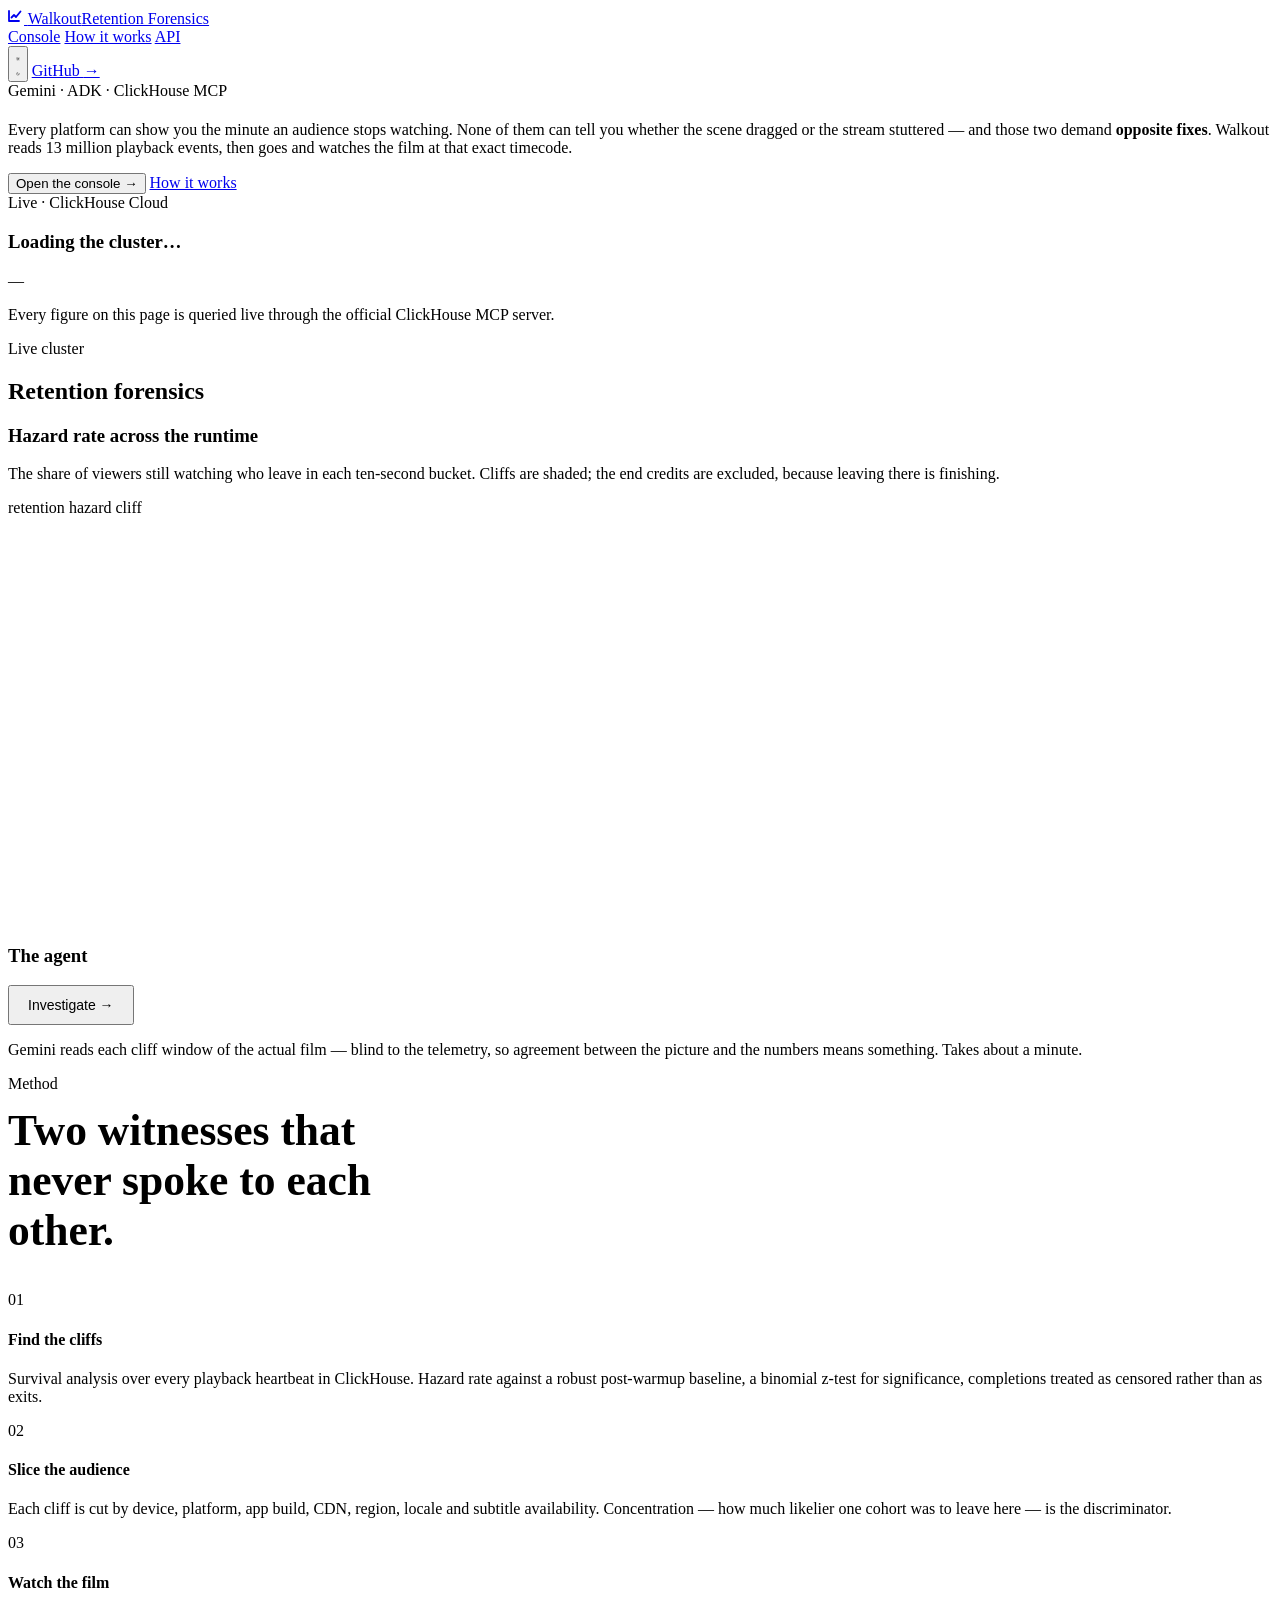
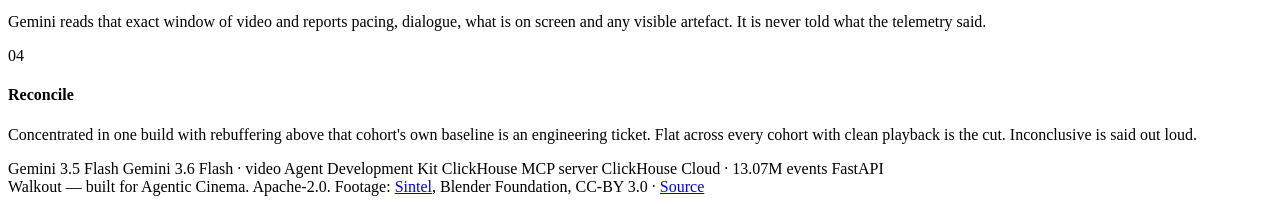
==== src/walkout/web/static/index.html @ 8a5adb57 "Add the web console: live curve, cliff evidence, streaming agent Two layers, deliberately separated." ====
<!doctype html>
<html lang="en" data-theme="light">
<head>
<meta charset="utf-8">
<meta name="viewport" content="width=device-width, initial-scale=1">
<title>Walkout — why audiences stop watching</title>
<meta name="description" content="Walkout finds where an audience abandons a title and tells you why: the cut, the subtitles, or the CDN.">
<link rel="preconnect" href="https://fonts.googleapis.com">
<link rel="preconnect" href="https://fonts.gstatic.com" crossorigin>
<link href="https://fonts.googleapis.com/css2?family=Inter+Tight:wght@400;500;600;700&family=JetBrains+Mono:wght@400;500;600&display=swap" rel="stylesheet">
<link rel="stylesheet" href="/static/styles.css">
<link rel="icon" href="data:image/svg+xml,<svg xmlns='http://www.w3.org/2000/svg' viewBox='0 0 100 100'><text y='.9em' font-size='90'>📉</text></svg>">
</head>
<body>

<nav class="nav" id="nav">
  <div class="shell">
    <a class="brand" href="/">
      <span class="mark" aria-hidden="true">
        <svg width="16" height="16" viewBox="0 0 16 16" fill="none" stroke="currentColor" stroke-width="1.8" stroke-linecap="round" stroke-linejoin="round">
          <path d="M1 3v10h10"/><path d="M3.5 9.5 6 7l2 2 4.5-5.5"/>
        </svg>
      </span>
      <span>Walkout<span class="sub">Retention Forensics</span></span>
    </a>

    <div class="nav-links">
      <a href="#console">Console</a>
      <a href="#how">How it works</a>
      <a href="/api/docs">API</a>
    </div>

    <div class="nav-right">
      <button class="icon-btn" id="theme" aria-label="Switch theme" title="Switch theme">
        <svg class="sun" viewBox="0 0 24 24" fill="none" stroke="currentColor" stroke-width="2" stroke-linecap="round"><circle cx="12" cy="12" r="4"/><path d="M12 2v2M12 20v2M4.9 4.9l1.4 1.4M17.7 17.7l1.4 1.4M2 12h2M20 12h2M4.9 19.1l1.4-1.4M17.7 6.3l1.4-1.4"/></svg>
        <svg class="moon" viewBox="0 0 24 24" fill="none" stroke="currentColor" stroke-width="2" stroke-linecap="round" stroke-linejoin="round"><path d="M21 12.8A9 9 0 1 1 11.2 3a7 7 0 0 0 9.8 9.8z"/></svg>
      </button>
      <a class="btn" href="https://github.com/martinvibes/walkout" target="_blank" rel="noopener">
        GitHub <span class="arrow">→</span>
      </a>
    </div>
  </div>
</nav>

<header class="hero">
  <div class="shell hero-grid">
    <div>
      <span class="eyebrow">Gemini · ADK · ClickHouse MCP</span>
      <h1 class="headline" id="headline" data-text="Everyone knows when. |Nobody knows why."></h1>
      <p class="lede fade-up">
        Every platform can show you the minute an audience stops watching. None of them can tell you
        whether the scene dragged or the stream stuttered — and those two demand
        <strong>opposite fixes</strong>. Walkout reads 13 million playback events, then goes and
        watches the film at that exact timecode.
      </p>
      <div class="hero-actions fade-up">
        <button class="btn" id="jump">Open the console <span class="arrow">→</span></button>
        <a class="btn ghost" href="#how">How it works</a>
      </div>
    </div>

    <aside class="card preview" id="preview" aria-label="Latest findings">
      <div class="preview-head">
        <div>
          <span class="eyebrow static">Live · ClickHouse Cloud</span>
          <h3 id="previewTitle">Loading the cluster…</h3>
        </div>
        <span class="preview-count mono" id="previewCount">—</span>
      </div>
      <div class="preview-rows" id="previewRows">
        <div class="preview-row"><span class="skeleton" style="height:14px;width:70%"></span></div>
        <div class="preview-row"><span class="skeleton" style="height:14px;width:56%"></span></div>
        <div class="preview-row"><span class="skeleton" style="height:14px;width:63%"></span></div>
      </div>
      <p class="preview-foot">Every figure on this page is queried live through the official ClickHouse MCP server.</p>
    </aside>
  </div>
</header>

<main class="console shell" id="console">
  <div class="console-head">
    <div>
      <span class="eyebrow static">Live cluster</span>
      <h2>Retention forensics</h2>
    </div>
    <div class="title-pick" id="titles"></div>
  </div>

  <div class="stat-row" id="stats"></div>

  <section class="card chart-card">
    <div class="chart-head">
      <div>
        <h3>Hazard rate across the runtime</h3>
        <p class="note">The share of viewers still watching who leave in each ten-second bucket. Cliffs are shaded; the end credits are excluded, because leaving there is finishing.</p>
      </div>
      <div class="chart-legend">
        <span style="color:var(--ink)"><i></i> retention</span>
        <span><i></i> hazard</span>
        <span style="color:var(--danger)"><i></i> cliff</span>
      </div>
    </div>
    <div class="chart-wrap"><svg id="curve" viewBox="0 0 1000 320" role="img" aria-label="Retention and hazard across the runtime"></svg></div>
  </section>

  <div class="layout">
    <div class="cliff-list" id="cliffs"></div>

    <aside class="card agent" id="agentPanel">
      <div class="agent-head">
        <h3>The agent</h3>
        <button class="btn" id="run" style="padding:10px 18px;font-size:14px">Investigate <span class="arrow">→</span></button>
      </div>
      <p class="agent-sub">
        Gemini reads each cliff window of the actual film — blind to the telemetry, so agreement
        between the picture and the numbers means something. Takes about a minute.
      </p>
      <div class="trace" id="trace"></div>
      <div class="verdict" id="verdict" hidden></div>
    </aside>
  </div>
</main>

<section class="how" id="how">
  <div class="shell">
    <span class="eyebrow static">Method</span>
    <h2 style="font-size:clamp(28px,3.4vw,44px);margin-top:12px;max-width:20ch">Two witnesses that never spoke to each other.</h2>

    <div class="how-grid">
      <article class="how-card fade-up">
        <span class="n">01</span>
        <h4>Find the cliffs</h4>
        <p>Survival analysis over every playback heartbeat in ClickHouse. Hazard rate against a robust post-warmup baseline, a binomial z-test for significance, completions treated as censored rather than as exits.</p>
      </article>
      <article class="how-card fade-up">
        <span class="n">02</span>
        <h4>Slice the audience</h4>
        <p>Each cliff is cut by device, platform, app build, CDN, region, locale and subtitle availability. Concentration — how much likelier one cohort was to leave here — is the discriminator.</p>
      </article>
      <article class="how-card fade-up">
        <span class="n">03</span>
        <h4>Watch the film</h4>
        <p>Gemini reads that exact window of video and reports pacing, dialogue, what is on screen and any visible artefact. It is never told what the telemetry said.</p>
      </article>
      <article class="how-card fade-up">
        <span class="n">04</span>
        <h4>Reconcile</h4>
        <p>Concentrated in one build with rebuffering above that cohort's own baseline is an engineering ticket. Flat across every cohort with clean playback is the cut. Inconclusive is said out loud.</p>
      </article>
    </div>

    <div class="stack fade-up">
      <span>Gemini 3.5 Flash</span>
      <span>Gemini 3.6 Flash · video</span>
      <span>Agent Development Kit</span>
      <span>ClickHouse MCP server</span>
      <span>ClickHouse Cloud · 13.07M events</span>
      <span>FastAPI</span>
    </div>
  </div>
</section>

<footer class="foot shell">
  <span>Walkout — built for Agentic Cinema. Apache-2.0.</span>
  <span>
    Footage: <a href="https://durian.blender.org/" target="_blank" rel="noopener">Sintel</a>,
    Blender Foundation, CC-BY 3.0 · <a href="https://github.com/martinvibes/walkout" target="_blank" rel="noopener">Source</a>
  </span>
</footer>

<script src="/static/app.js"></script>
</body>
</html>
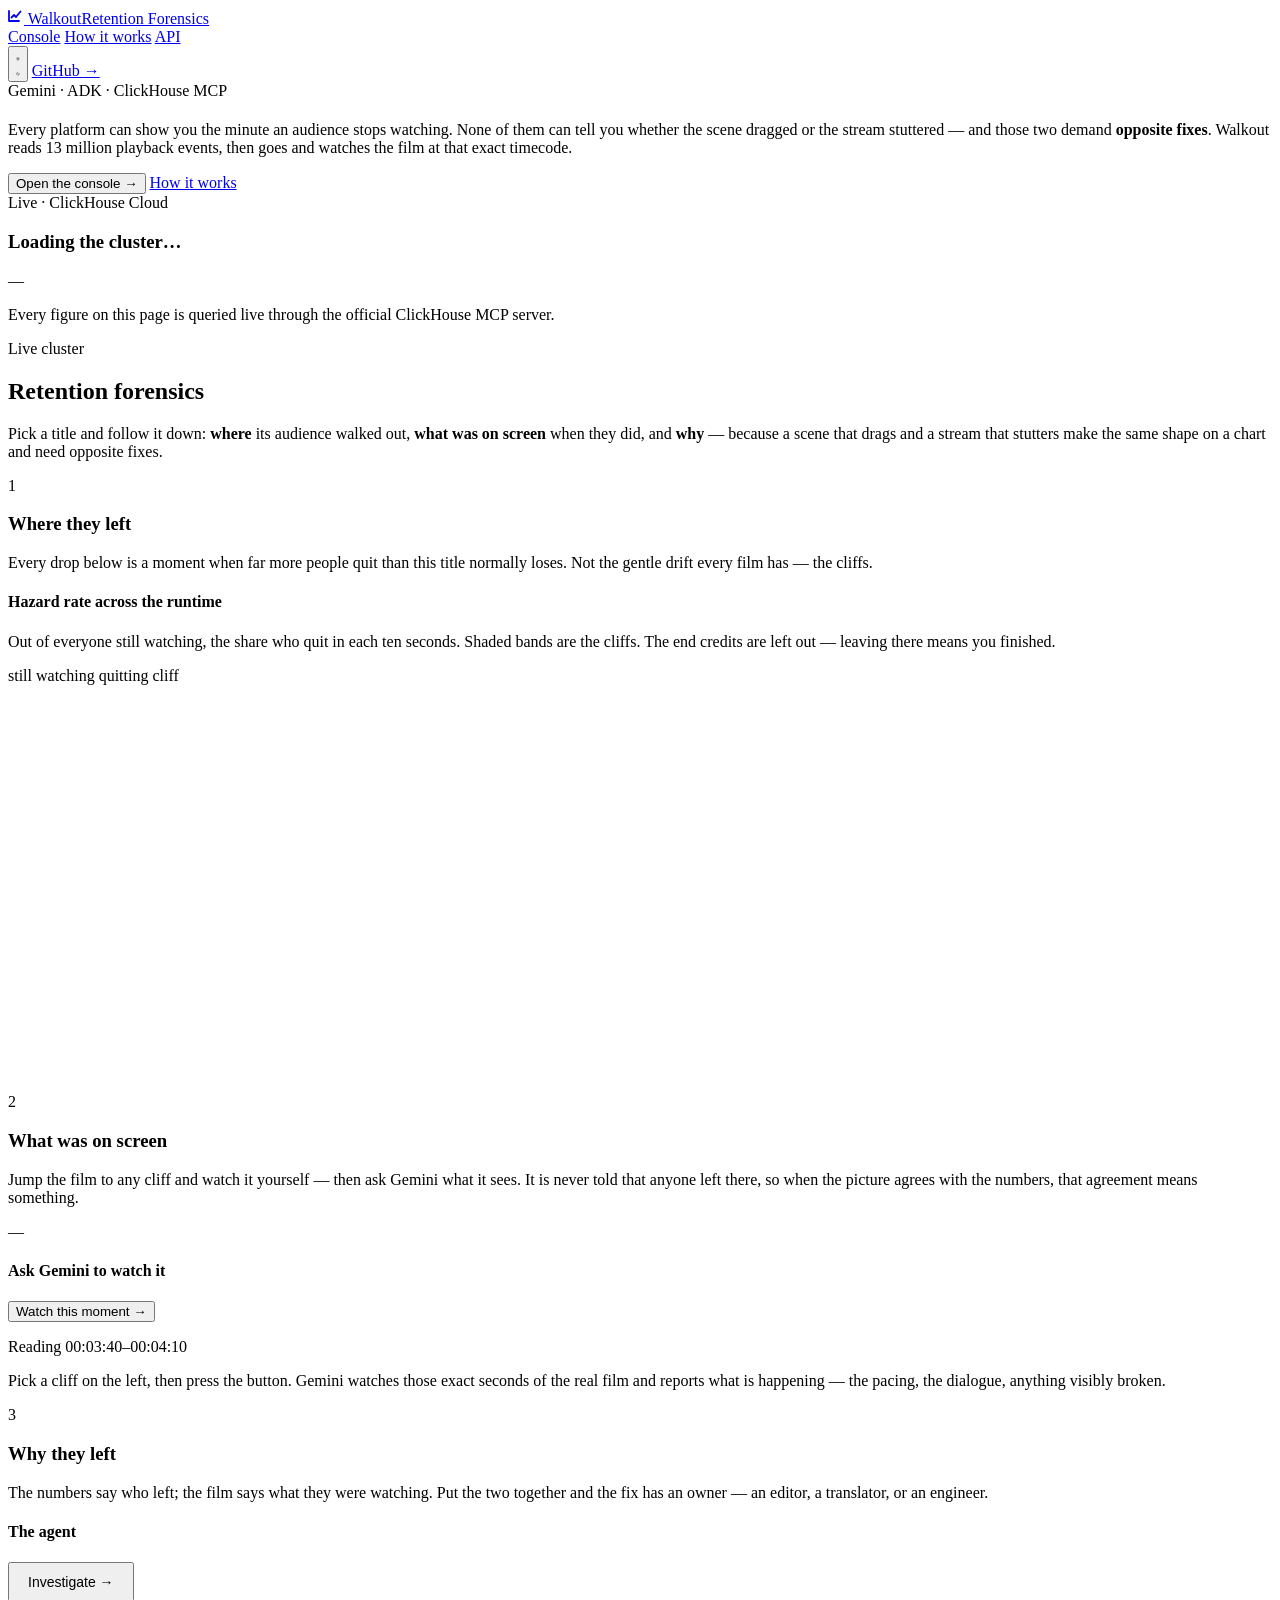
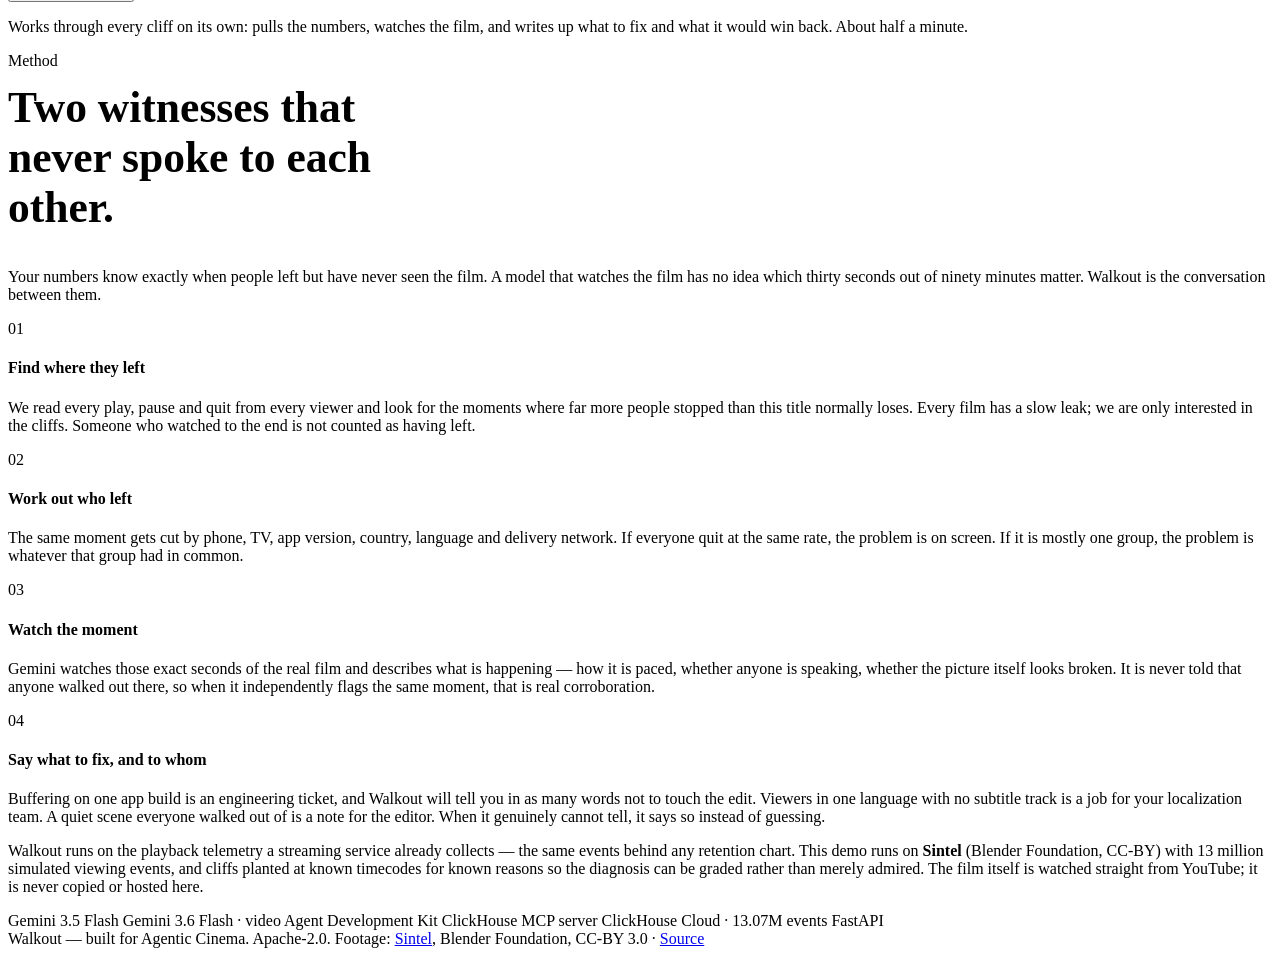
==== commit c169ed05: "Put the film on the page, and say what the page is for The product's whole claim is that a model wat" ====
--- a/src/walkout/web/static/index.html
+++ b/src/walkout/web/static/index.html
@@ -82,72 +82,162 @@
     <div>
       <span class="eyebrow static">Live cluster</span>
       <h2>Retention forensics</h2>
+      <p class="console-lede">
+        Pick a title and follow it down: <b>where</b> its audience walked out, <b>what was on
+        screen</b> when they did, and <b>why</b> — because a scene that drags and a stream that
+        stutters make the same shape on a chart and need opposite fixes.
+      </p>
     </div>
     <div class="title-pick" id="titles"></div>
   </div>
 
   <div class="stat-row" id="stats"></div>
 
-  <section class="card chart-card">
-    <div class="chart-head">
+  <!-- 1 ---------------------------------------------------------------- -->
+  <section class="stage">
+    <header class="stage-head">
+      <span class="stage-n">1</span>
       <div>
-        <h3>Hazard rate across the runtime</h3>
-        <p class="note">The share of viewers still watching who leave in each ten-second bucket. Cliffs are shaded; the end credits are excluded, because leaving there is finishing.</p>
-      </div>
-      <div class="chart-legend">
-        <span style="color:var(--ink)"><i></i> retention</span>
-        <span><i></i> hazard</span>
-        <span style="color:var(--danger)"><i></i> cliff</span>
-      </div>
-    </div>
-    <div class="chart-wrap"><svg id="curve" viewBox="0 0 1000 320" role="img" aria-label="Retention and hazard across the runtime"></svg></div>
+        <h3>Where they left</h3>
+        <p>Every drop below is a moment when far more people quit than this title
+           normally loses. Not the gentle drift every film has — the cliffs.</p>
+      </div>
+    </header>
+
+    <div class="card chart-card">
+      <div class="chart-head">
+        <div>
+          <h4>Hazard rate across the runtime</h4>
+          <p class="note">Out of everyone still watching, the share who quit in each ten seconds. Shaded bands are the cliffs. The end credits are left out — leaving there means you finished.</p>
+        </div>
+        <div class="chart-legend">
+          <span style="color:var(--ink)"><i></i> still watching</span>
+          <span><i></i> quitting</span>
+          <span style="color:var(--danger)"><i></i> cliff</span>
+        </div>
+      </div>
+      <div class="chart-wrap"><svg id="curve" viewBox="0 0 1000 320" role="img" aria-label="Retention and hazard across the runtime"></svg></div>
+    </div>
   </section>
 
-  <div class="layout">
-    <div class="cliff-list" id="cliffs"></div>
-
-    <aside class="card agent" id="agentPanel">
-      <div class="agent-head">
-        <h3>The agent</h3>
-        <button class="btn" id="run" style="padding:10px 18px;font-size:14px">Investigate <span class="arrow">→</span></button>
-      </div>
-      <p class="agent-sub">
-        Gemini reads each cliff window of the actual film — blind to the telemetry, so agreement
-        between the picture and the numbers means something. Takes about a minute.
-      </p>
-      <div class="trace" id="trace"></div>
-      <div class="verdict" id="verdict" hidden></div>
-    </aside>
-  </div>
+  <!-- 2 ---------------------------------------------------------------- -->
+  <section class="stage">
+    <header class="stage-head">
+      <span class="stage-n">2</span>
+      <div>
+        <h3>What was on screen</h3>
+        <p>Jump the film to any cliff and watch it yourself — then ask Gemini what it
+           sees. It is never told that anyone left there, so when the picture agrees
+           with the numbers, that agreement means something.</p>
+      </div>
+    </header>
+
+    <div class="film">
+      <div class="card film-player">
+        <div class="player-frame"><div id="player"></div></div>
+        <div class="player-bar">
+          <span class="mono" id="playerNow">—</span>
+          <div class="jumps" id="jumps"></div>
+        </div>
+      </div>
+
+      <div class="card film-read">
+        <div class="read-head">
+          <h4>Ask Gemini to watch it</h4>
+          <button class="btn ghost" id="watch">Watch this moment <span class="arrow">→</span></button>
+        </div>
+        <p class="read-window">Reading <span class="mono" id="watchWindow">00:03:40–00:04:10</span></p>
+        <div class="read-body" id="reading">
+          <p class="read-idle">Pick a cliff on the left, then press the button. Gemini
+             watches those exact seconds of the real film and reports what is
+             happening — the pacing, the dialogue, anything visibly broken.</p>
+        </div>
+      </div>
+    </div>
+  </section>
+
+  <!-- 3 ---------------------------------------------------------------- -->
+  <section class="stage">
+    <header class="stage-head">
+      <span class="stage-n">3</span>
+      <div>
+        <h3>Why they left</h3>
+        <p>The numbers say who left; the film says what they were watching. Put the two
+           together and the fix has an owner — an editor, a translator, or an engineer.</p>
+      </div>
+    </header>
+
+    <div class="layout">
+      <div class="cliff-list" id="cliffs"></div>
+
+      <aside class="card agent" id="agentPanel">
+        <div class="agent-head">
+          <h4>The agent</h4>
+          <button class="btn" id="run" style="padding:10px 18px;font-size:14px">Investigate <span class="arrow">→</span></button>
+        </div>
+        <p class="replay" id="replay" hidden></p>
+        <p class="agent-sub">
+          Works through every cliff on its own: pulls the numbers, watches the film, and
+          writes up what to fix and what it would win back. About half a minute.
+        </p>
+        <div class="trace" id="trace"></div>
+        <div class="verdict" id="verdict" hidden></div>
+      </aside>
+    </div>
+  </section>
 </main>
 
 <section class="how" id="how">
   <div class="shell">
     <span class="eyebrow static">Method</span>
     <h2 style="font-size:clamp(28px,3.4vw,44px);margin-top:12px;max-width:20ch">Two witnesses that never spoke to each other.</h2>
+    <p class="how-lede">Your numbers know exactly when people left but have never seen the film.
+       A model that watches the film has no idea which thirty seconds out of ninety minutes
+       matter. Walkout is the conversation between them.</p>
 
     <div class="how-grid">
       <article class="how-card fade-up">
         <span class="n">01</span>
-        <h4>Find the cliffs</h4>
-        <p>Survival analysis over every playback heartbeat in ClickHouse. Hazard rate against a robust post-warmup baseline, a binomial z-test for significance, completions treated as censored rather than as exits.</p>
+        <h4>Find where they left</h4>
+        <p>We read every play, pause and quit from every viewer and look for the moments
+           where far more people stopped than this title normally loses. Every film has a
+           slow leak; we are only interested in the cliffs. Someone who watched to the end
+           is not counted as having left.</p>
       </article>
       <article class="how-card fade-up">
         <span class="n">02</span>
-        <h4>Slice the audience</h4>
-        <p>Each cliff is cut by device, platform, app build, CDN, region, locale and subtitle availability. Concentration — how much likelier one cohort was to leave here — is the discriminator.</p>
+        <h4>Work out who left</h4>
+        <p>The same moment gets cut by phone, TV, app version, country, language and
+           delivery network. If everyone quit at the same rate, the problem is on screen.
+           If it is mostly one group, the problem is whatever that group had in common.</p>
       </article>
       <article class="how-card fade-up">
         <span class="n">03</span>
-        <h4>Watch the film</h4>
-        <p>Gemini reads that exact window of video and reports pacing, dialogue, what is on screen and any visible artefact. It is never told what the telemetry said.</p>
+        <h4>Watch the moment</h4>
+        <p>Gemini watches those exact seconds of the real film and describes what is
+           happening — how it is paced, whether anyone is speaking, whether the picture
+           itself looks broken. It is never told that anyone walked out there, so when it
+           independently flags the same moment, that is real corroboration.</p>
       </article>
       <article class="how-card fade-up">
         <span class="n">04</span>
-        <h4>Reconcile</h4>
-        <p>Concentrated in one build with rebuffering above that cohort's own baseline is an engineering ticket. Flat across every cohort with clean playback is the cut. Inconclusive is said out loud.</p>
-      </article>
-    </div>
+        <h4>Say what to fix, and to whom</h4>
+        <p>Buffering on one app build is an engineering ticket, and Walkout will tell you
+           in as many words not to touch the edit. Viewers in one language with no subtitle
+           track is a job for your localization team. A quiet scene everyone walked out of
+           is a note for the editor. When it genuinely cannot tell, it says so instead of
+           guessing.</p>
+      </article>
+    </div>
+
+    <p class="how-foot fade-up">
+      Walkout runs on the playback telemetry a streaming service already collects — the
+      same events behind any retention chart. This demo runs on <b>Sintel</b> (Blender
+      Foundation, CC-BY) with 13 million simulated viewing events, and cliffs planted at
+      known timecodes for known reasons so the diagnosis can be graded rather than merely
+      admired. The film itself is watched straight from YouTube; it is never copied or
+      hosted here.
+    </p>
 
     <div class="stack fade-up">
       <span>Gemini 3.5 Flash</span>
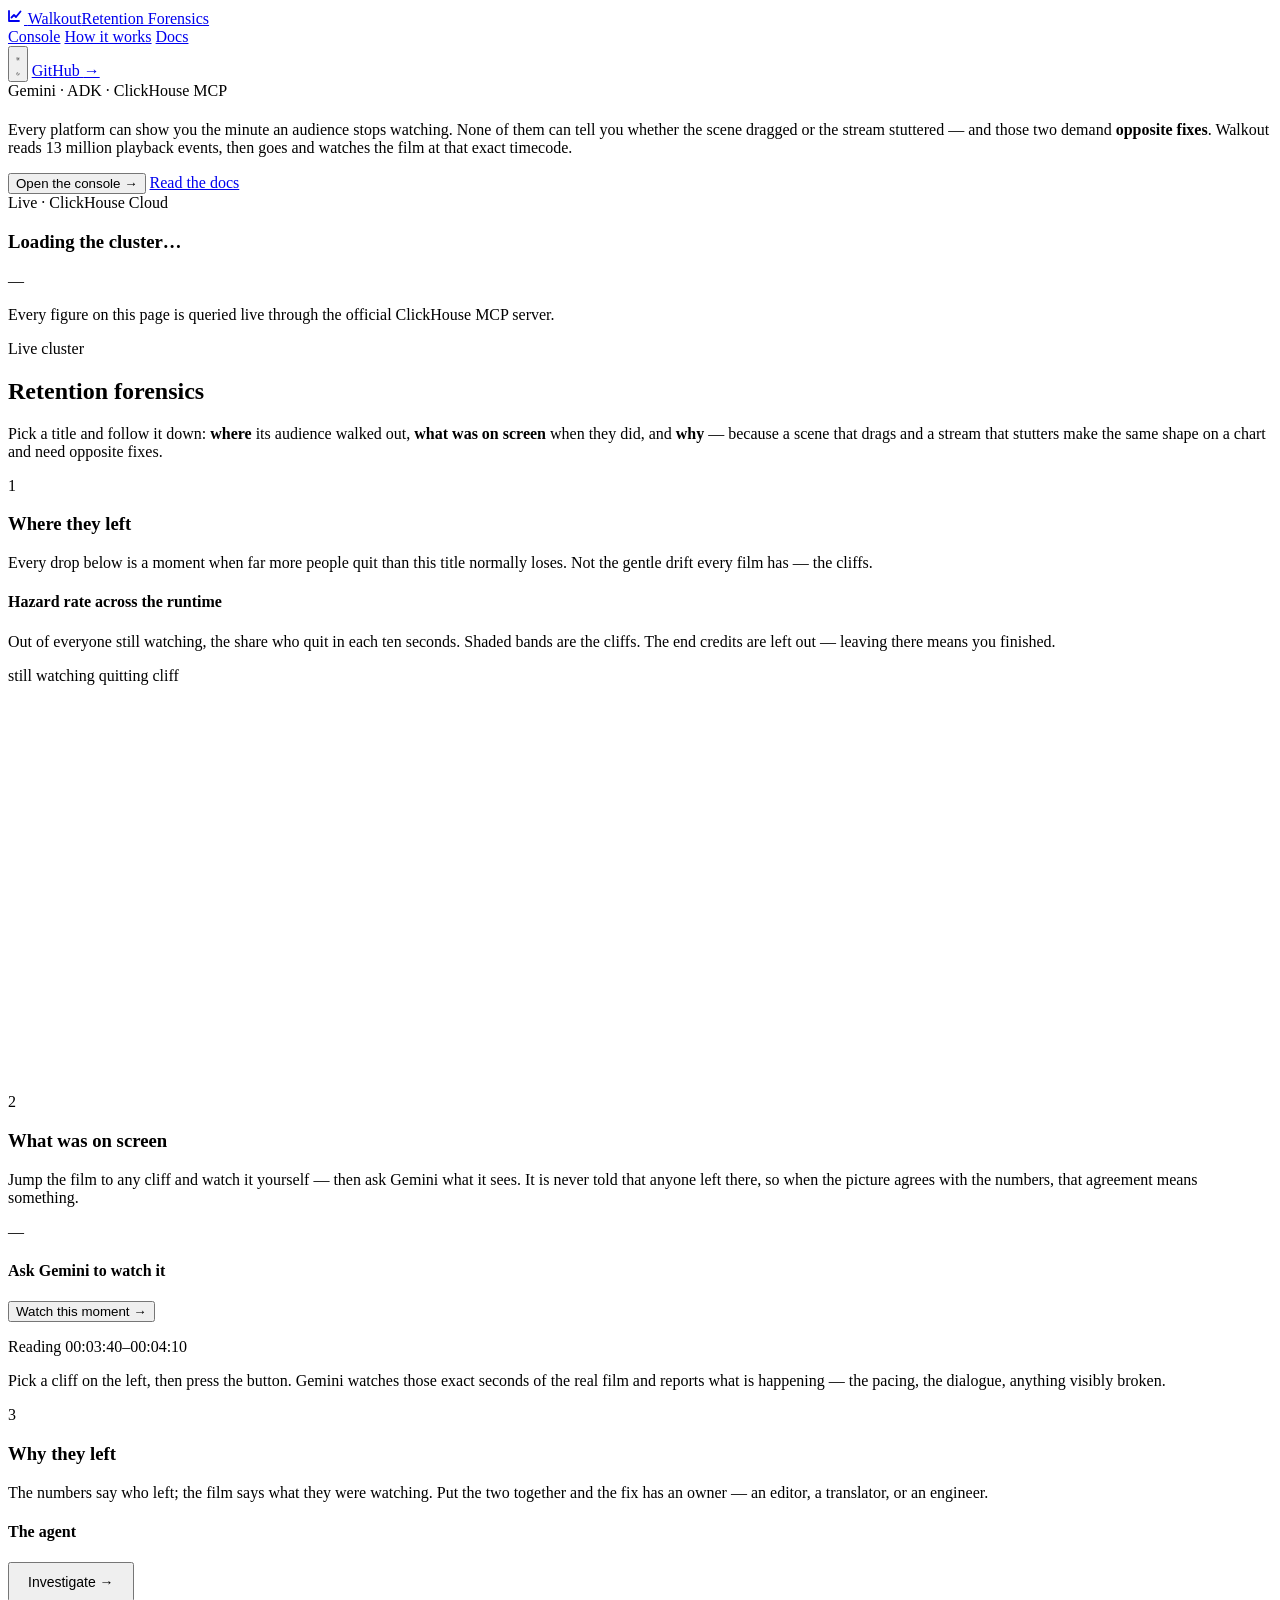
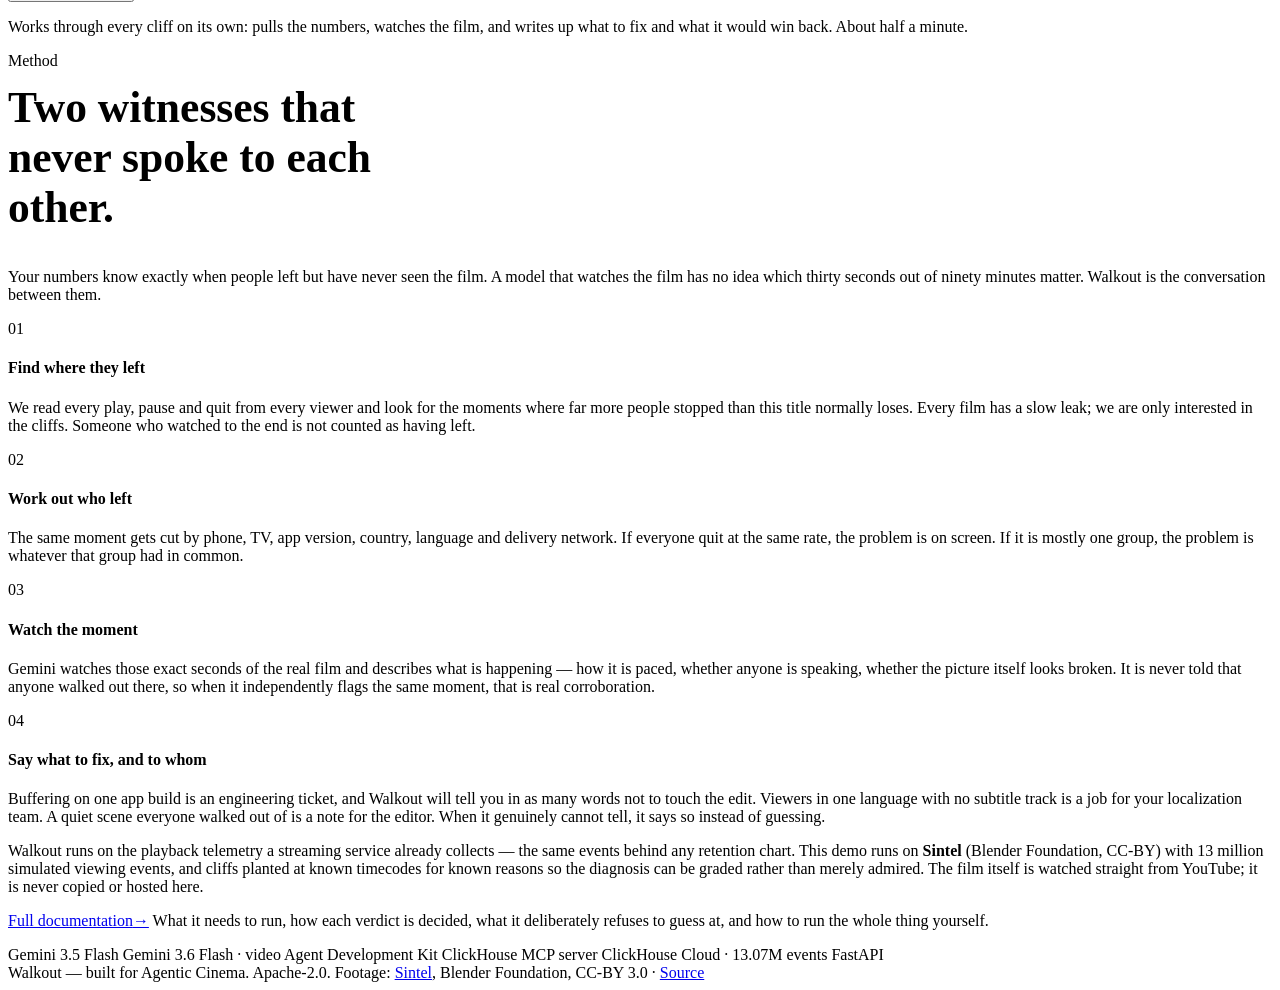
==== commit 2058d9d8: "Make the quiet text readable, and write the documentation The muted text colour failed the contrast " ====
--- a/src/walkout/web/static/index.html
+++ b/src/walkout/web/static/index.html
@@ -27,7 +27,7 @@
     <div class="nav-links">
       <a href="#console">Console</a>
       <a href="#how">How it works</a>
-      <a href="/api/docs">API</a>
+      <a href="/docs">Docs</a>
     </div>
 
     <div class="nav-right">
@@ -55,7 +55,7 @@
       </p>
       <div class="hero-actions fade-up">
         <button class="btn" id="jump">Open the console <span class="arrow">→</span></button>
-        <a class="btn ghost" href="#how">How it works</a>
+        <a class="btn ghost" href="/docs">Read the docs</a>
       </div>
     </div>
 
@@ -239,6 +239,12 @@
       hosted here.
     </p>
 
+    <p class="how-more fade-up">
+      <a href="/docs">Full documentation<span class="arrow">→</span></a>
+      <span>What it needs to run, how each verdict is decided, what it deliberately refuses
+            to guess at, and how to run the whole thing yourself.</span>
+    </p>
+
     <div class="stack fade-up">
       <span>Gemini 3.5 Flash</span>
       <span>Gemini 3.6 Flash · video</span>
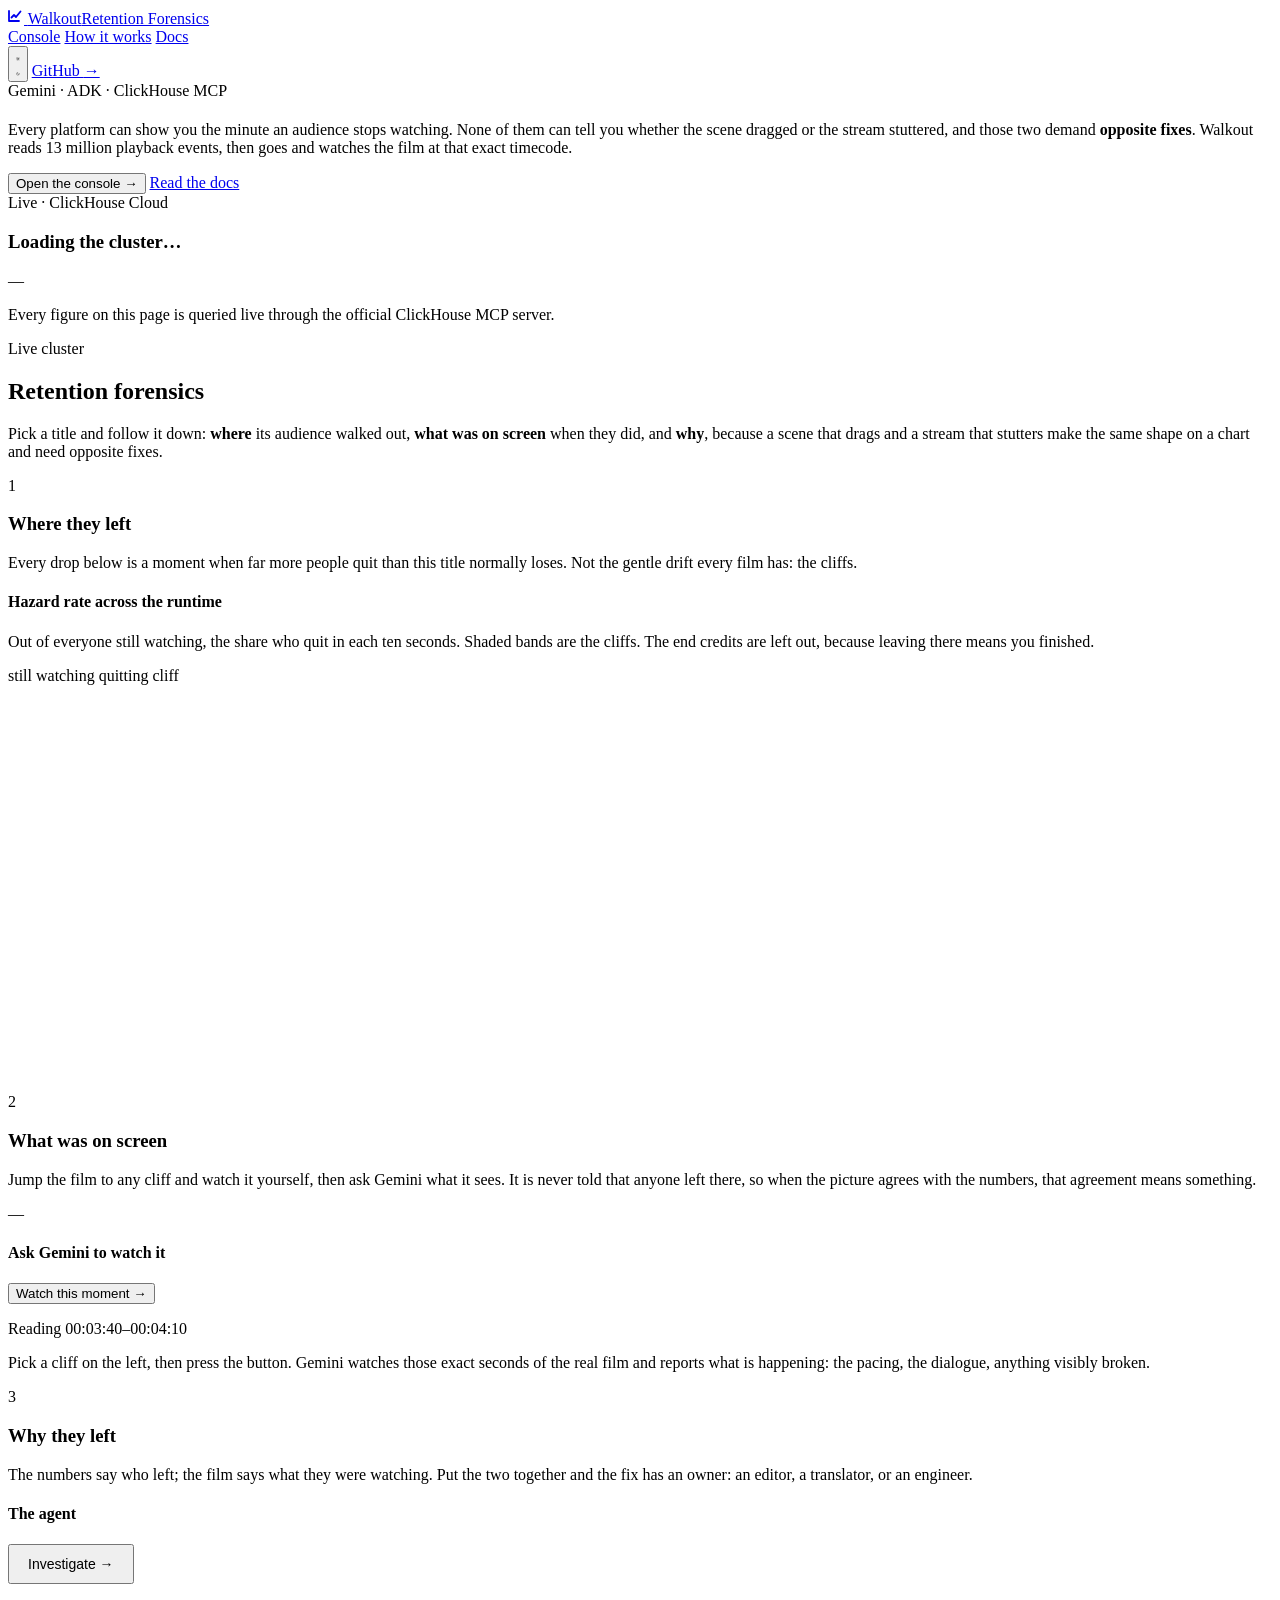
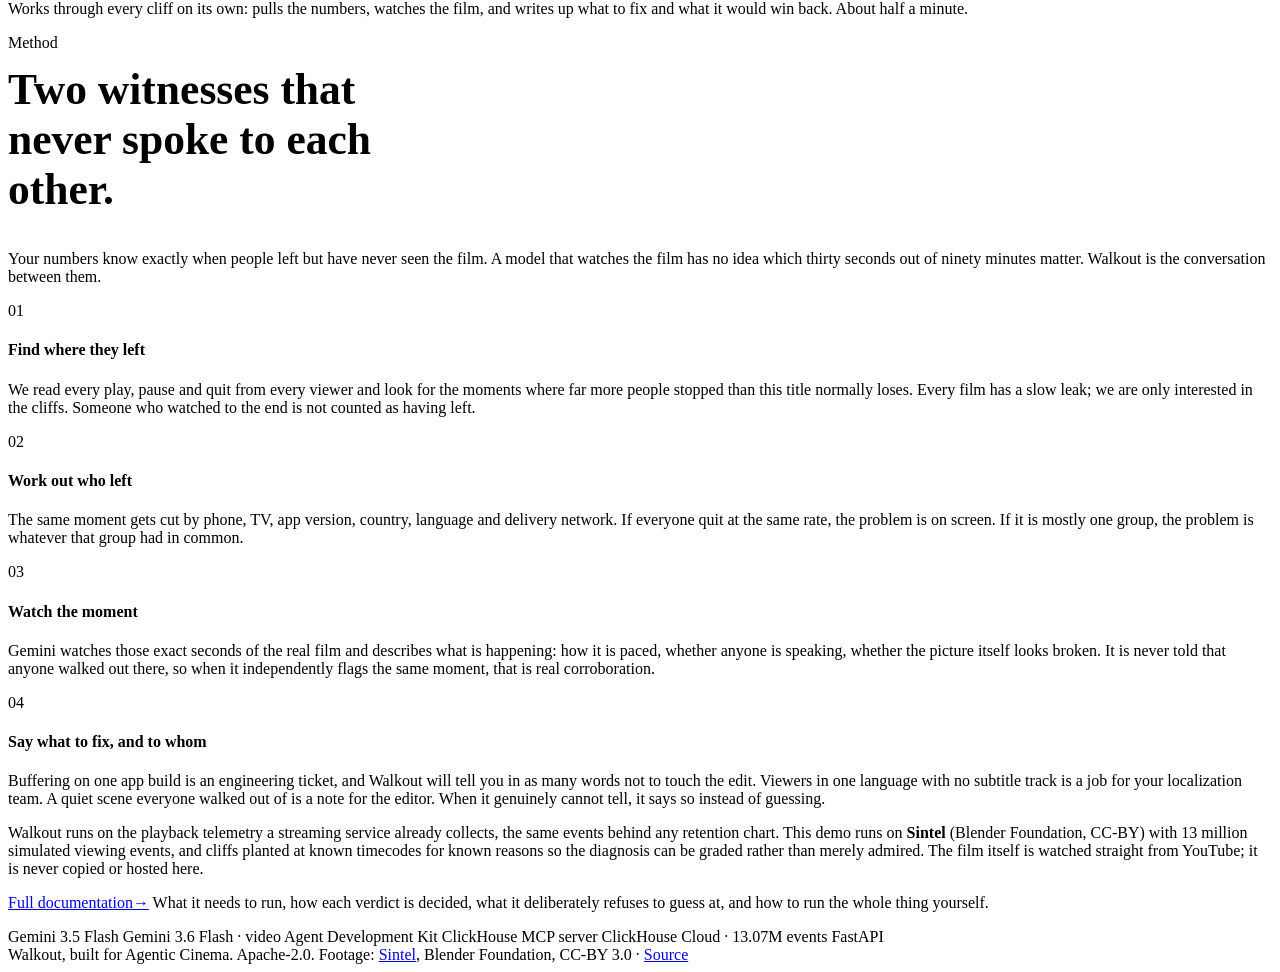
==== commit 3b0d473c: "Open the API up, split the type faces, drop the dashes Three things a visitor runs into before they " ====
--- a/src/walkout/web/static/index.html
+++ b/src/walkout/web/static/index.html
@@ -3,13 +3,15 @@
 <head>
 <meta charset="utf-8">
 <meta name="viewport" content="width=device-width, initial-scale=1">
-<title>Walkout — why audiences stop watching</title>
+<title>Walkout: why audiences stop watching</title>
 <meta name="description" content="Walkout finds where an audience abandons a title and tells you why: the cut, the subtitles, or the CDN.">
 <link rel="preconnect" href="https://fonts.googleapis.com">
 <link rel="preconnect" href="https://fonts.gstatic.com" crossorigin>
-<link href="https://fonts.googleapis.com/css2?family=Inter+Tight:wght@400;500;600;700&family=JetBrains+Mono:wght@400;500;600&display=swap" rel="stylesheet">
+<link href="https://fonts.googleapis.com/css2?family=Inter:wght@400;450;500;600&family=Inter+Tight:wght@500;600;700&family=JetBrains+Mono:wght@400;500;600&display=swap" rel="stylesheet">
 <link rel="stylesheet" href="/static/styles.css">
-<link rel="icon" href="data:image/svg+xml,<svg xmlns='http://www.w3.org/2000/svg' viewBox='0 0 100 100'><text y='.9em' font-size='90'>📉</text></svg>">
+<link rel="icon" type="image/svg+xml" href="/static/favicon.svg">
+<link rel="icon" type="image/png" sizes="32x32" href="/static/favicon-32.png">
+<link rel="apple-touch-icon" href="/static/apple-touch-icon.png">
 </head>
 <body>
 
@@ -49,7 +51,7 @@
       <h1 class="headline" id="headline" data-text="Everyone knows when. |Nobody knows why."></h1>
       <p class="lede fade-up">
         Every platform can show you the minute an audience stops watching. None of them can tell you
-        whether the scene dragged or the stream stuttered — and those two demand
+        whether the scene dragged or the stream stuttered, and those two demand
         <strong>opposite fixes</strong>. Walkout reads 13 million playback events, then goes and
         watches the film at that exact timecode.
       </p>
@@ -84,7 +86,7 @@
       <h2>Retention forensics</h2>
       <p class="console-lede">
         Pick a title and follow it down: <b>where</b> its audience walked out, <b>what was on
-        screen</b> when they did, and <b>why</b> — because a scene that drags and a stream that
+        screen</b> when they did, and <b>why</b>, because a scene that drags and a stream that
         stutters make the same shape on a chart and need opposite fixes.
       </p>
     </div>
@@ -100,7 +102,7 @@
       <div>
         <h3>Where they left</h3>
         <p>Every drop below is a moment when far more people quit than this title
-           normally loses. Not the gentle drift every film has — the cliffs.</p>
+           normally loses. Not the gentle drift every film has: the cliffs.</p>
       </div>
     </header>
 
@@ -108,7 +110,7 @@
       <div class="chart-head">
         <div>
           <h4>Hazard rate across the runtime</h4>
-          <p class="note">Out of everyone still watching, the share who quit in each ten seconds. Shaded bands are the cliffs. The end credits are left out — leaving there means you finished.</p>
+          <p class="note">Out of everyone still watching, the share who quit in each ten seconds. Shaded bands are the cliffs. The end credits are left out, because leaving there means you finished.</p>
         </div>
         <div class="chart-legend">
           <span style="color:var(--ink)"><i></i> still watching</span>
@@ -126,7 +128,7 @@
       <span class="stage-n">2</span>
       <div>
         <h3>What was on screen</h3>
-        <p>Jump the film to any cliff and watch it yourself — then ask Gemini what it
+        <p>Jump the film to any cliff and watch it yourself, then ask Gemini what it
            sees. It is never told that anyone left there, so when the picture agrees
            with the numbers, that agreement means something.</p>
       </div>
@@ -150,7 +152,7 @@
         <div class="read-body" id="reading">
           <p class="read-idle">Pick a cliff on the left, then press the button. Gemini
              watches those exact seconds of the real film and reports what is
-             happening — the pacing, the dialogue, anything visibly broken.</p>
+             happening: the pacing, the dialogue, anything visibly broken.</p>
         </div>
       </div>
     </div>
@@ -163,7 +165,7 @@
       <div>
         <h3>Why they left</h3>
         <p>The numbers say who left; the film says what they were watching. Put the two
-           together and the fix has an owner — an editor, a translator, or an engineer.</p>
+           together and the fix has an owner: an editor, a translator, or an engineer.</p>
       </div>
     </header>
 
@@ -215,7 +217,7 @@
         <span class="n">03</span>
         <h4>Watch the moment</h4>
         <p>Gemini watches those exact seconds of the real film and describes what is
-           happening — how it is paced, whether anyone is speaking, whether the picture
+           happening: how it is paced, whether anyone is speaking, whether the picture
            itself looks broken. It is never told that anyone walked out there, so when it
            independently flags the same moment, that is real corroboration.</p>
       </article>
@@ -231,7 +233,7 @@
     </div>
 
     <p class="how-foot fade-up">
-      Walkout runs on the playback telemetry a streaming service already collects — the
+      Walkout runs on the playback telemetry a streaming service already collects, the
       same events behind any retention chart. This demo runs on <b>Sintel</b> (Blender
       Foundation, CC-BY) with 13 million simulated viewing events, and cliffs planted at
       known timecodes for known reasons so the diagnosis can be graded rather than merely
@@ -257,7 +259,7 @@
 </section>
 
 <footer class="foot shell">
-  <span>Walkout — built for Agentic Cinema. Apache-2.0.</span>
+  <span>Walkout, built for Agentic Cinema. Apache-2.0.</span>
   <span>
     Footage: <a href="https://durian.blender.org/" target="_blank" rel="noopener">Sintel</a>,
     Blender Foundation, CC-BY 3.0 · <a href="https://github.com/martinvibes/walkout" target="_blank" rel="noopener">Source</a>
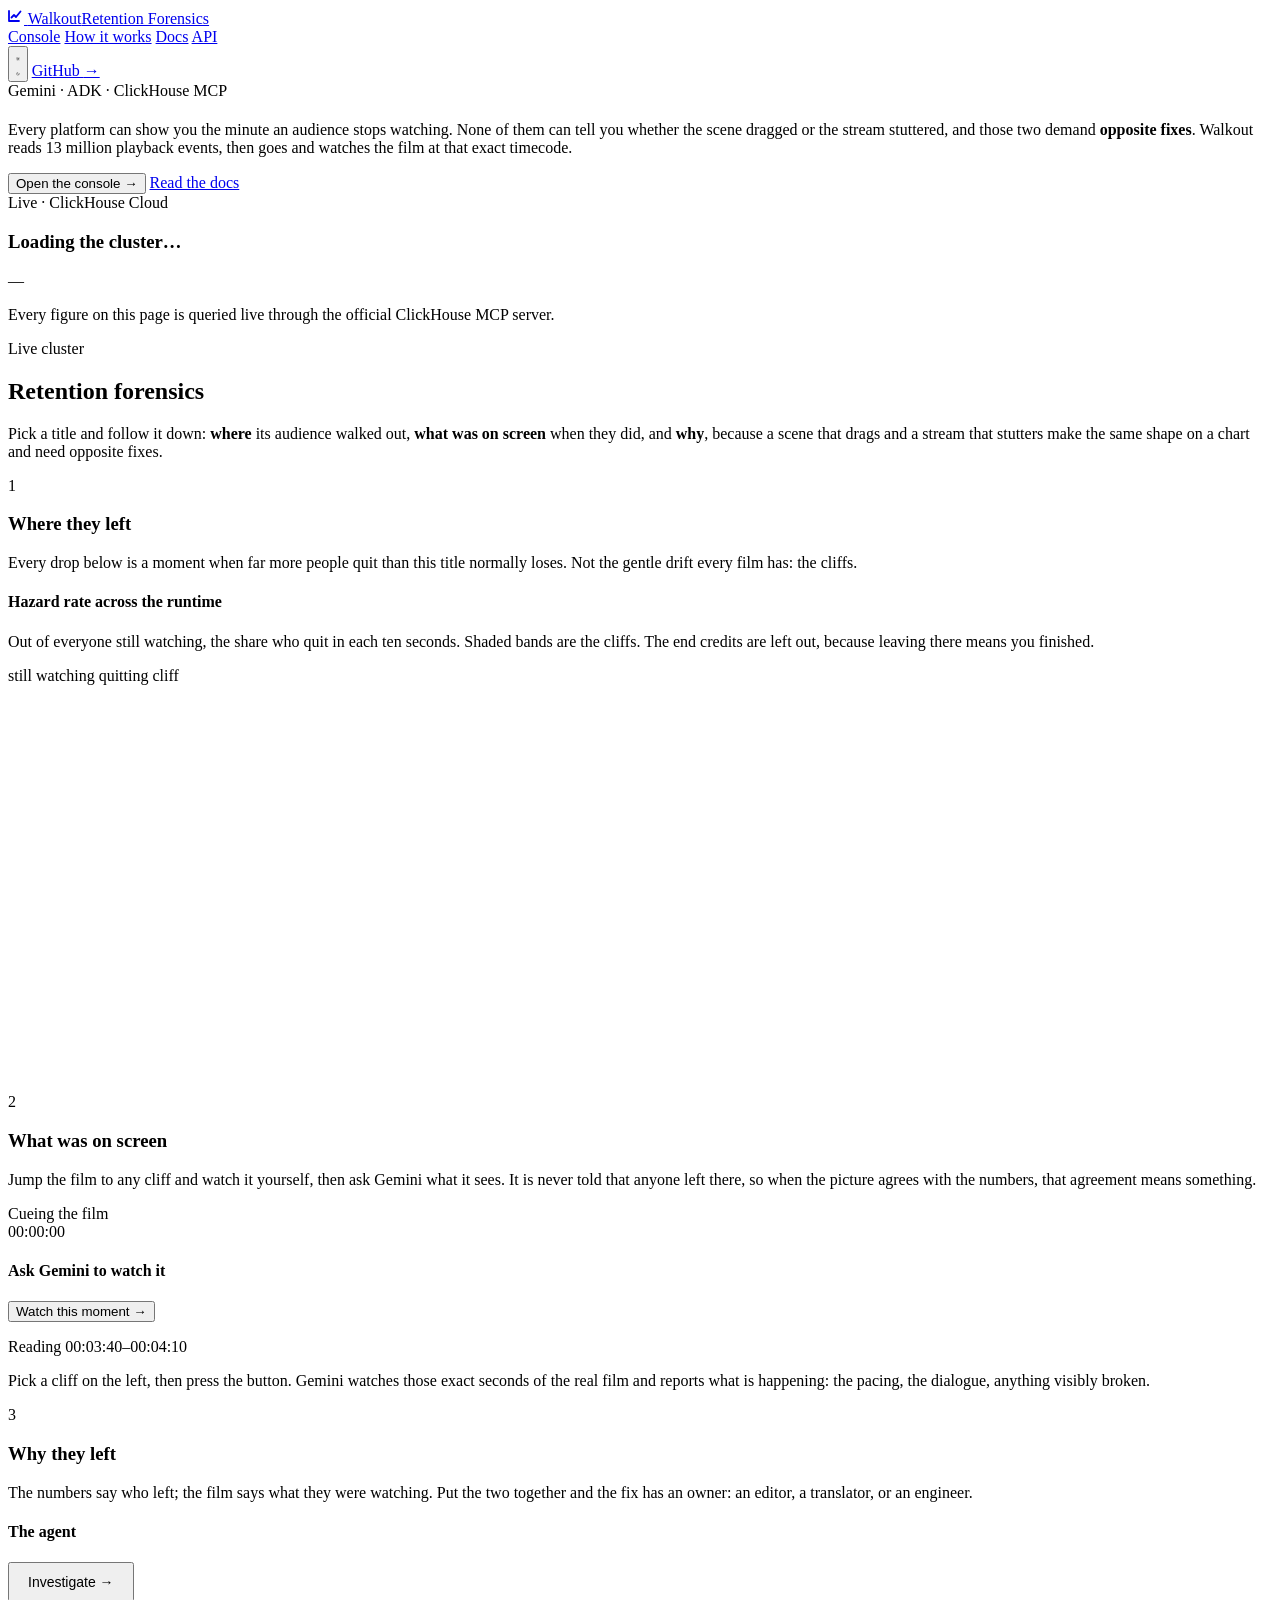
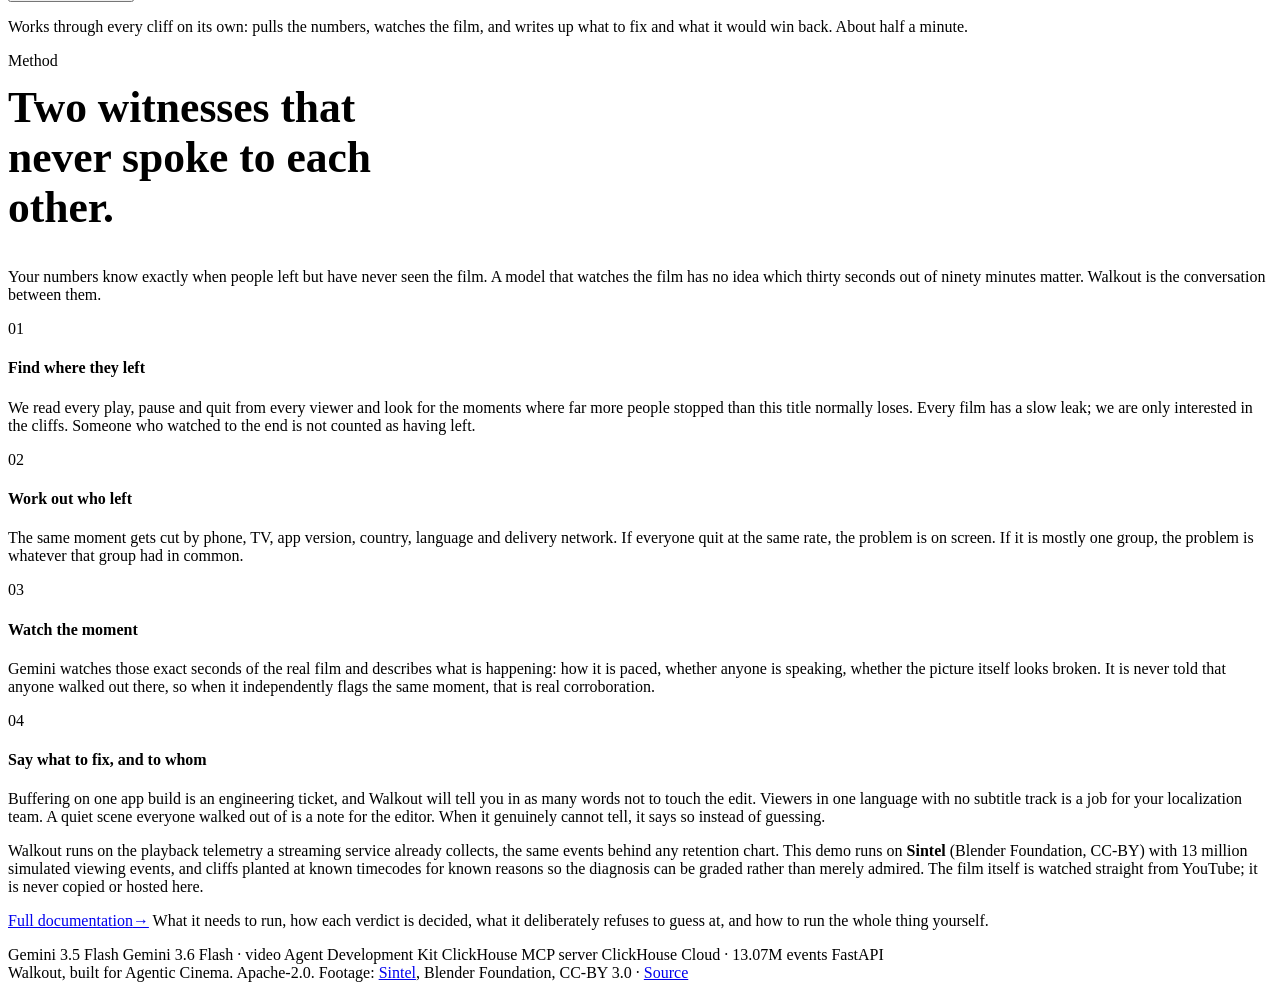
==== commit 61a69999: "Fail readably, read any window, and turn the method panel over Four things a judge runs into before " ====
--- a/src/walkout/web/static/index.html
+++ b/src/walkout/web/static/index.html
@@ -30,6 +30,7 @@
       <a href="#console">Console</a>
       <a href="#how">How it works</a>
       <a href="/docs">Docs</a>
+      <a href="/api/docs">API</a>
     </div>
 
     <div class="nav-right">
@@ -136,10 +137,34 @@
 
     <div class="film">
       <div class="card film-player">
-        <div class="player-frame"><div id="player"></div></div>
+        <div class="player-frame">
+          <div class="film-loading" id="filmLoading">
+            <span class="reel"><i></i><i></i><i></i><i></i></span>
+            <span>Cueing the film</span>
+          </div>
+          <div id="player"></div>
+        </div>
         <div class="player-bar">
-          <span class="mono" id="playerNow">—</span>
+          <span class="mono" id="playerNow">00:00:00</span>
           <div class="jumps" id="jumps"></div>
+        </div>
+        <div class="manual" id="manual" hidden>
+          <span class="manual-label">Read any window</span>
+          <label class="manual-field">Start
+            <input class="mono" id="manualStart" type="text" inputmode="numeric"
+                   value="0:00" size="5" aria-label="Start of the window">
+          </label>
+          <label class="manual-field">Length
+            <select id="manualLen" aria-label="Length of the window">
+              <option value="10">10s</option>
+              <option value="20">20s</option>
+              <option value="30" selected>30s</option>
+              <option value="45">45s</option>
+              <option value="60">60s</option>
+            </select>
+          </label>
+          <button class="btn ghost tiny" id="manualNow">Use playhead</button>
+          <span class="manual-note" id="manualNote" hidden></span>
         </div>
       </div>
 
@@ -199,7 +224,7 @@
 
     <div class="how-grid">
       <article class="how-card fade-up">
-        <span class="n">01</span>
+        <span class="n" data-ghost="1">01</span>
         <h4>Find where they left</h4>
         <p>We read every play, pause and quit from every viewer and look for the moments
            where far more people stopped than this title normally loses. Every film has a
@@ -207,14 +232,14 @@
            is not counted as having left.</p>
       </article>
       <article class="how-card fade-up">
-        <span class="n">02</span>
+        <span class="n" data-ghost="2">02</span>
         <h4>Work out who left</h4>
         <p>The same moment gets cut by phone, TV, app version, country, language and
            delivery network. If everyone quit at the same rate, the problem is on screen.
            If it is mostly one group, the problem is whatever that group had in common.</p>
       </article>
       <article class="how-card fade-up">
-        <span class="n">03</span>
+        <span class="n" data-ghost="3">03</span>
         <h4>Watch the moment</h4>
         <p>Gemini watches those exact seconds of the real film and describes what is
            happening: how it is paced, whether anyone is speaking, whether the picture
@@ -222,7 +247,7 @@
            independently flags the same moment, that is real corroboration.</p>
       </article>
       <article class="how-card fade-up">
-        <span class="n">04</span>
+        <span class="n" data-ghost="4">04</span>
         <h4>Say what to fix, and to whom</h4>
         <p>Buffering on one app build is an engineering ticket, and Walkout will tell you
            in as many words not to touch the edit. Viewers in one language with no subtitle
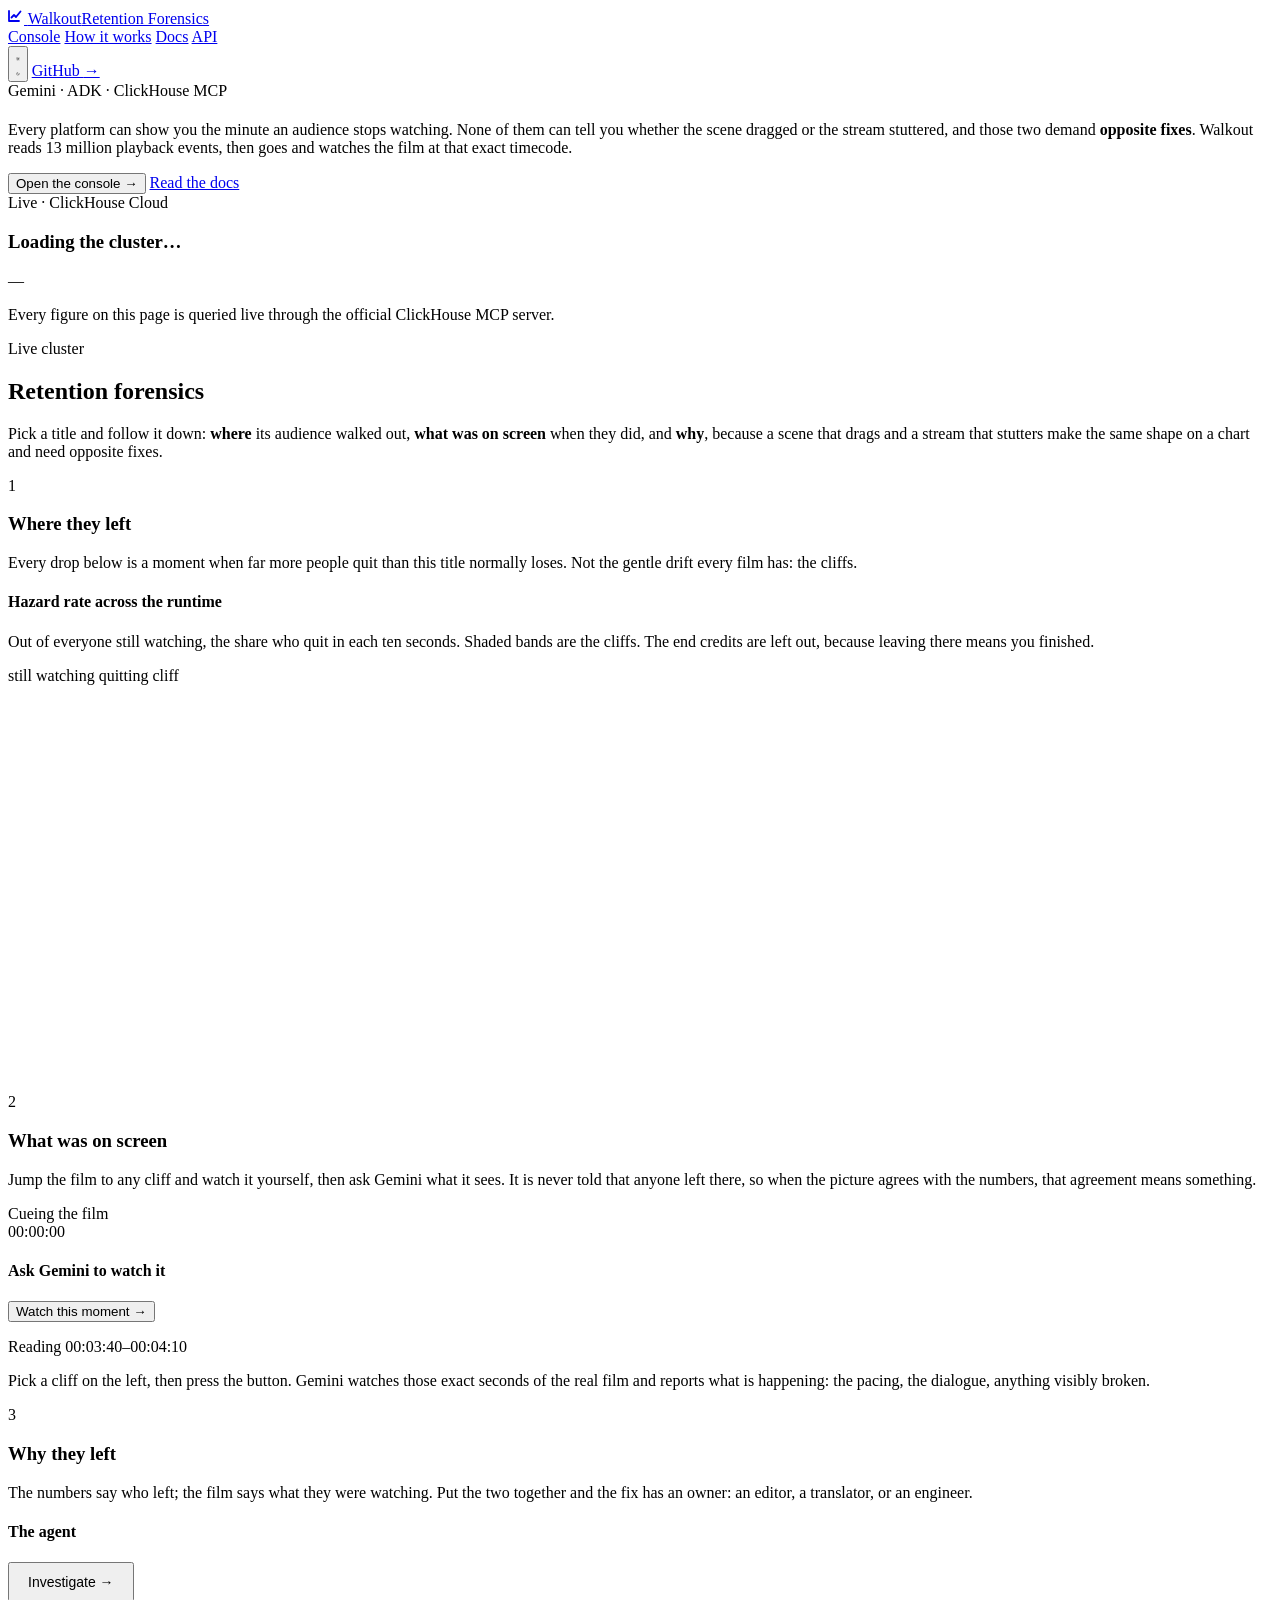
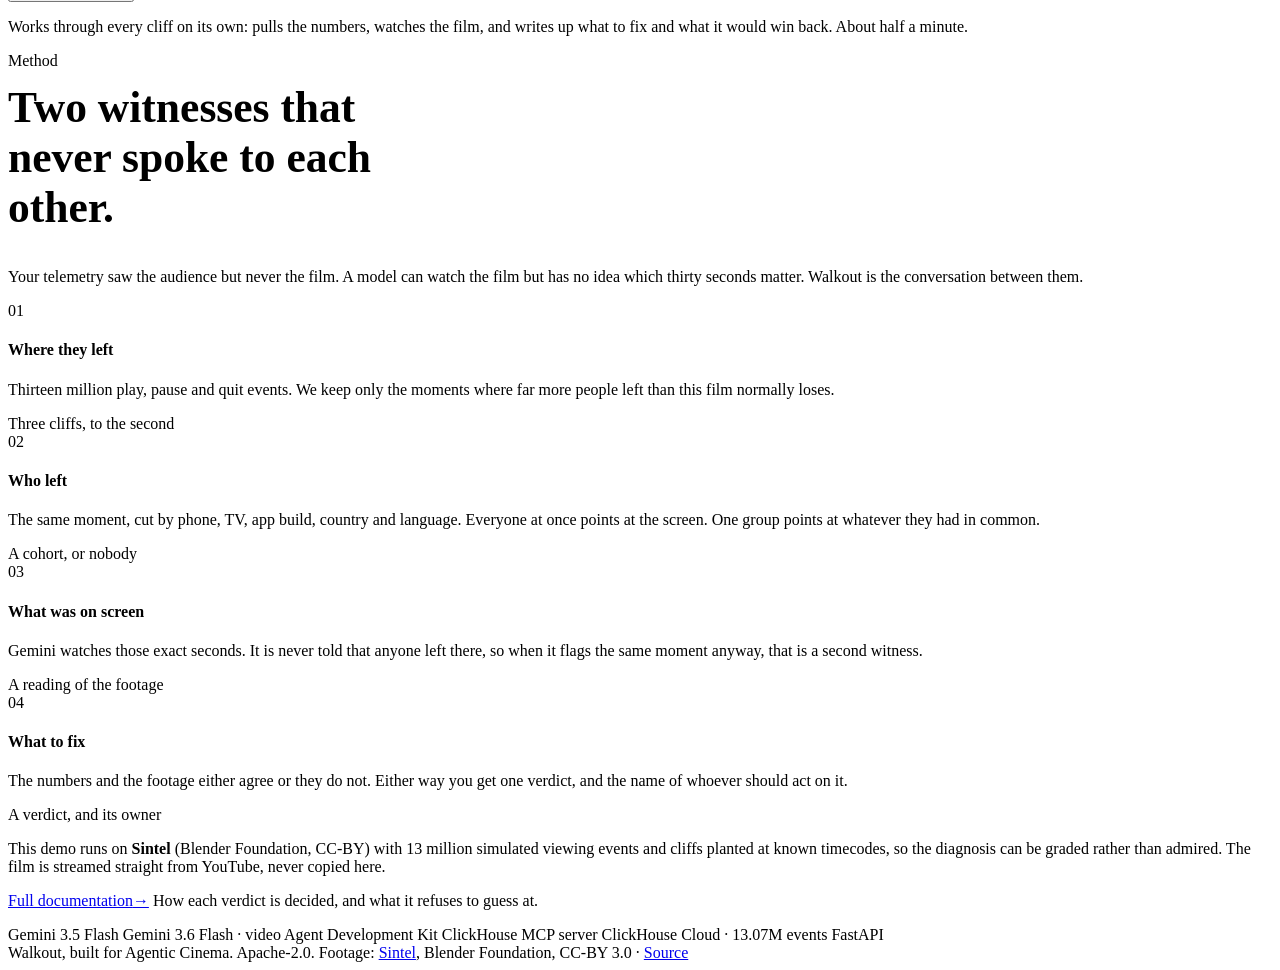
==== commit 2624dfbb: "Method section: monochrome, and half the words The blue was arbitrary, and on this site an arbitrary" ====
--- a/src/walkout/web/static/index.html
+++ b/src/walkout/web/static/index.html
@@ -218,58 +218,50 @@
   <div class="shell">
     <span class="eyebrow static">Method</span>
     <h2 style="font-size:clamp(28px,3.4vw,44px);margin-top:12px;max-width:20ch">Two witnesses that never spoke to each other.</h2>
-    <p class="how-lede">Your numbers know exactly when people left but have never seen the film.
-       A model that watches the film has no idea which thirty seconds out of ninety minutes
-       matter. Walkout is the conversation between them.</p>
+    <p class="how-lede">Your telemetry saw the audience but never the film. A model can watch
+       the film but has no idea which thirty seconds matter. Walkout is the conversation
+       between them.</p>
 
     <div class="how-grid">
       <article class="how-card fade-up">
         <span class="n" data-ghost="1">01</span>
-        <h4>Find where they left</h4>
-        <p>We read every play, pause and quit from every viewer and look for the moments
-           where far more people stopped than this title normally loses. Every film has a
-           slow leak; we are only interested in the cliffs. Someone who watched to the end
-           is not counted as having left.</p>
+        <h4>Where they left</h4>
+        <p>Thirteen million play, pause and quit events. We keep only the moments where far
+           more people left than this film normally loses.</p>
+        <span class="how-out">Three cliffs, to the second</span>
       </article>
       <article class="how-card fade-up">
         <span class="n" data-ghost="2">02</span>
-        <h4>Work out who left</h4>
-        <p>The same moment gets cut by phone, TV, app version, country, language and
-           delivery network. If everyone quit at the same rate, the problem is on screen.
-           If it is mostly one group, the problem is whatever that group had in common.</p>
+        <h4>Who left</h4>
+        <p>The same moment, cut by phone, TV, app build, country and language. Everyone at
+           once points at the screen. One group points at whatever they had in common.</p>
+        <span class="how-out">A cohort, or nobody</span>
       </article>
       <article class="how-card fade-up">
         <span class="n" data-ghost="3">03</span>
-        <h4>Watch the moment</h4>
-        <p>Gemini watches those exact seconds of the real film and describes what is
-           happening: how it is paced, whether anyone is speaking, whether the picture
-           itself looks broken. It is never told that anyone walked out there, so when it
-           independently flags the same moment, that is real corroboration.</p>
+        <h4>What was on screen</h4>
+        <p>Gemini watches those exact seconds. It is never told that anyone left there, so
+           when it flags the same moment anyway, that is a second witness.</p>
+        <span class="how-out">A reading of the footage</span>
       </article>
       <article class="how-card fade-up">
         <span class="n" data-ghost="4">04</span>
-        <h4>Say what to fix, and to whom</h4>
-        <p>Buffering on one app build is an engineering ticket, and Walkout will tell you
-           in as many words not to touch the edit. Viewers in one language with no subtitle
-           track is a job for your localization team. A quiet scene everyone walked out of
-           is a note for the editor. When it genuinely cannot tell, it says so instead of
-           guessing.</p>
+        <h4>What to fix</h4>
+        <p>The numbers and the footage either agree or they do not. Either way you get one
+           verdict, and the name of whoever should act on it.</p>
+        <span class="how-out">A verdict, and its owner</span>
       </article>
     </div>
 
     <p class="how-foot fade-up">
-      Walkout runs on the playback telemetry a streaming service already collects, the
-      same events behind any retention chart. This demo runs on <b>Sintel</b> (Blender
-      Foundation, CC-BY) with 13 million simulated viewing events, and cliffs planted at
-      known timecodes for known reasons so the diagnosis can be graded rather than merely
-      admired. The film itself is watched straight from YouTube; it is never copied or
-      hosted here.
+      This demo runs on <b>Sintel</b> (Blender Foundation, CC-BY) with 13 million simulated
+      viewing events and cliffs planted at known timecodes, so the diagnosis can be graded
+      rather than admired. The film is streamed straight from YouTube, never copied here.
     </p>
 
     <p class="how-more fade-up">
       <a href="/docs">Full documentation<span class="arrow">→</span></a>
-      <span>What it needs to run, how each verdict is decided, what it deliberately refuses
-            to guess at, and how to run the whole thing yourself.</span>
+      <span>How each verdict is decided, and what it refuses to guess at.</span>
     </p>
 
     <div class="stack fade-up">
